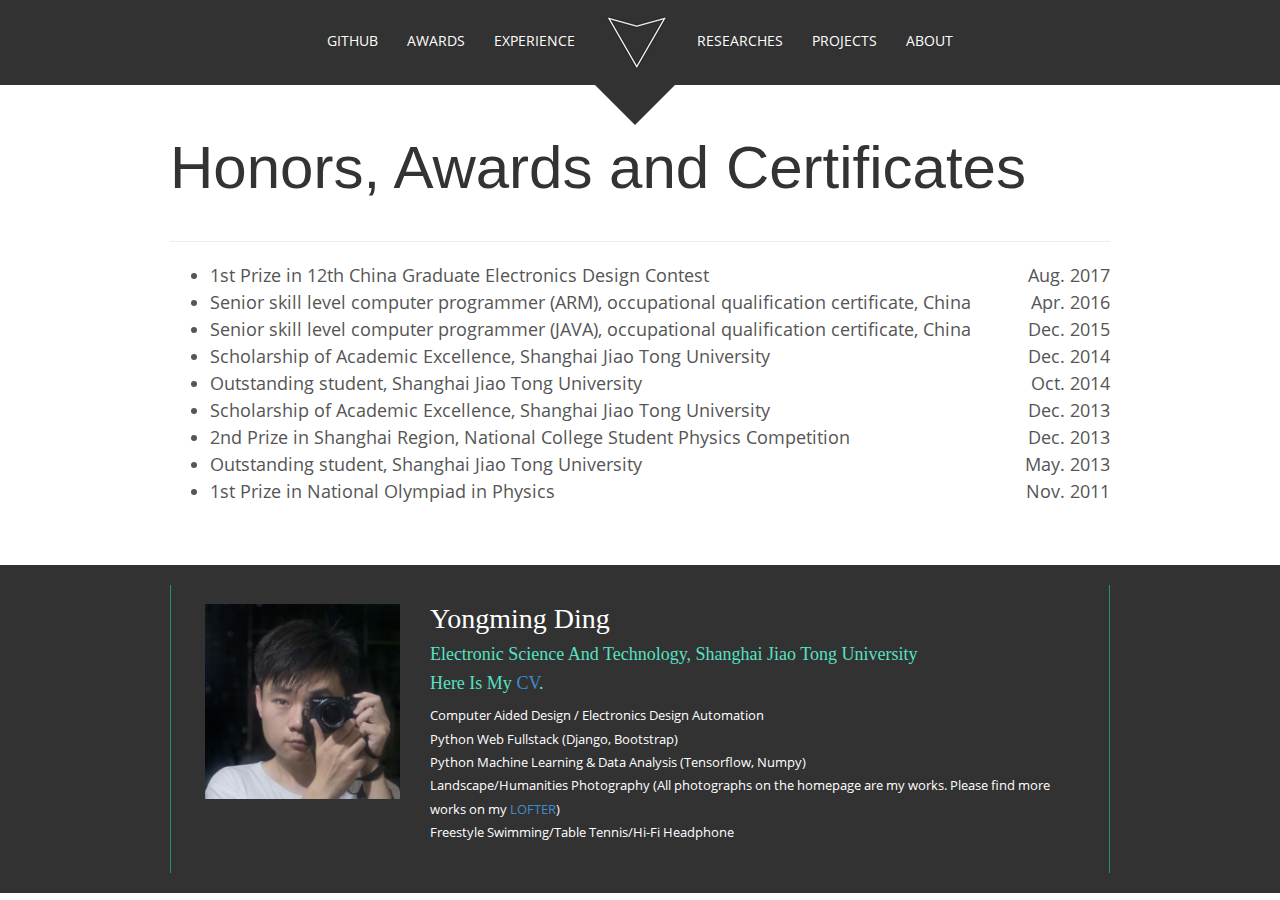
==== awards.html @ 0cfc6d03 "基本完成各大页面" ====
<!DOCTYPE HTML>
<html>

<head>
    <title>Awards</title>
    <!-- Bootstrap -->
    <meta http-equiv="Content-Type" content="text/html; charset=UTF-8">
    <meta http-equiv="X-UA-Compatible" content="IE=edge">
    <meta name="viewport" content="width=device-width, initial-scale=1">
    <link href="css/bootstrap.min.css" rel='stylesheet' type='text/css' />
    <link href="css/blog.css" rel='stylesheet' type='text/css' />
    <script type="application/x-javascript">
        addEventListener("load", function() {
            setTimeout(hideURLbar, 0);
        }, false);

        function hideURLbar() {
            window.scrollTo(0, 1);
        }
    </script>
    <!--[if lt IE 9]>
     <script src="https://oss.maxcdn.com/libs/html5shiv/3.7.0/html5shiv.js"></script>
     <script src="https://oss.maxcdn.com/libs/respond.web/js/1.4.2/respond.min.js"></script>
<![endif]-->
    <!--<link href=' http://fonts.useso.com/css?family=Kreon:300,400,700 ' rel='stylesheet ' type='text/css '>-->
    <link href="css/style.css" rel="stylesheet" type="text/css" media="all" />
    <!-- start plugins -->
    <script type="text/javascript" src="js/jquery.min.js"></script>
    <script>
        $(function() {
            var pull = $('#pull ');
            menu = $('nav ul ');
            menuHeight = menu.height();
            $(pull).on('click ', function(e) {
                e.preventDefault();
                menu.slideToggle();
            });
            $(window).resize(function() {
                var w = $(window).width();
                if (w > 320 && menu.is(':hidden ')) {
                    menu.removeAttr('style ');
                }
            });
        });
    </script>
    <!----font-Awesome----->
    <!--<link rel="stylesheet" href="fonts/web/css/font-awesome.min.css">-->
    <!----font-Awesome----->
    <script>
        var _hmt = _hmt || [];
        (function() {
            var hm = document.createElement("script");
            hm.src = "https://hm.baidu.com/hm.js?56b1f6779ceb253b7678c5e705c094e2";
            var s = document.getElementsByTagName("script")[0];
            s.parentNode.insertBefore(hm, s);
        })();
    </script>
</head>

<body>
    <div class="header_bg" id="home">
        <!-- start header -->
        <div class="container">
            <div class="row header text-center specials">
                <div class="h_logo">
                    <a href="index.html"><img src="images/logo.png" alt="" class="responsive" /></a>
                </div>
                <nav class="top-nav">
                    <ul class="top-nav nav_list">
                        <!-- <li><a href="portfolio.html">portfolio</a></li> -->
                        <li class="page-scroll"><a href="https://github.com/dreamtalen">Github</a></li>
                        <li class="page-scroll"><a href="awards.html">Awards</a></li>
                        <li class="page-scroll"><a href="experience.html">experience</a></li>
                        <li class="logo page-scroll">
                            <a title="hexa" href="index.html"><img src="images/logo.png" alt="" class="responsive" /></a>
                        </li>
                        <li class="page-scroll"><a href="research.html">researches</a></li>
                        <li class="page-scroll"><a href="projects.html">projects</a></li>
                        <li class="page-scroll"><a href="#about">About</a></li>

                        <!-- <li class="page-scroll"><a href="#contact">get in touch</a></li> -->
                    </ul>
                    <a href="#" id="pull"><img src="images/nav-icon.png" title="menu" /></a>
                </nav>
                <div class="clearfix"></div>
            </div>
        </div>
    </div>

    <style type="text/css">
        .experience_date { float:right; _position:relative;}
        .center_gpa {text-align: center;}
    </style>

    <div class="container">
        <div class="blog-header">
            <h1 class="blog-title">Honors, Awards and Certificates</h1>
        </div>
        <hr>
        <div class="row">
            <div class="col-sm-12 blog-main">
                <div class="blog-post">
                    <ul>
                        <li>1st Prize in 12th China Graduate Electronics Design Contest <span class="experience_date">Aug. 2017</span></li>
                        <li>Senior skill level computer programmer (ARM), occupational qualification certificate, China <span class="experience_date">Apr. 2016</span></li>
                        <li>Senior skill level computer programmer (JAVA), occupational qualification certificate, China <span class="experience_date">Dec. 2015</span></li>
                        <li>Scholarship of Academic Excellence, Shanghai Jiao Tong University<span class="experience_date">Dec. 2014</span></li>
                        <li>Outstanding student, Shanghai Jiao Tong University<span class="experience_date">Oct. 2014</span></li>
                        <li>Scholarship of Academic Excellence, Shanghai Jiao Tong University<span class="experience_date">Dec. 2013</span></li>
                        <li>2nd Prize in Shanghai Region, National College Student Physics Competition<span class="experience_date">Dec. 2013</span></li>
                        <li>Outstanding student, Shanghai Jiao Tong University<span class="experience_date">May. 2013</span></li>
                        <li>1st Prize in National Olympiad in Physics<span class="experience_date">Nov. 2011</span></li>
                    </ul>
                </div>
            </div>
        </div>
    </div>
    <div class="main_bg" id="about">
        <!-- start about us -->
        <div class="container">
            <div class="row about">
                <div class="col-md-3 about_img">
                    <img src="images/user.jpg" alt="" class="responsive" />
                </div>
                <div class="col-md-9 about_text">
                    <h3>Yongming Ding</h3>
                    <h4>Electronic Science and Technology, Shanghai Jiao Tong University</h4>
                    <h4>Here is my <a href="https://github.com/dreamtalen/CV_Ding/raw/master/CV_latest.pdf">CV</a>.</h4>
                    <p>Computer Aided Design / Electronics Design Automation
                        <br> Python Web Fullstack (Django, Bootstrap)
                        <br> Python Machine Learning & Data Analysis (Tensorflow, Numpy)
                        <br> Landscape/Humanities Photography (All photographs on the homepage are my works. Please find more works on my <a href="http://dmtalen.lofter.com/">LOFTER</a>)
                        <br> Freestyle Swimming/Table Tennis/Hi-Fi Headphone
                    </p>
                    <!-- <p>Here is my <a href="https://github.com/dreamtalen/CV_Ding/raw/master/CV_latest.pdf">CV</a>.</p> -->
                    <!-- 			<div class="soc_icons navbar-right">
				<ul class="list-unstyled text-center">
					<li><a href="#"><i class="fa fa-facebook"></i></a></li>
					<li><a href="#"><i class="fa fa-twitter"></i></a></li>
					<li><a href="#"><i class="fa fa-google-plus"></i></a></li>
					<li><a href="#"><i class="fa fa-pinterest"></i></a></li>
					<li><a href="#"><i class="fa fa-linkedin"></i></a></li>
					<li><a href="#"><i class="fa fa-dribbble"></i></a></li>
				</ul>	
			</div> -->
                </div>
            </div>
        </div>
    </div>

</body>

</html>
---- css/blog.css ----
/*
 * Globals
 */

body {
  font-family: Georgia, "Times New Roman", Times, serif;
  color: #555;
}

h1, .h1,
h2, .h2,
h3, .h3,
h4, .h4,
h5, .h5,
h6, .h6 {
  margin-top: 0;
  font-family: "Helvetica Neue", Helvetica, Arial, sans-serif;
  font-weight: normal;
  color: #333;
}


/*
 * Override Bootstrap's default container.
 */

@media (min-width: 1200px) {
  .container {
    width: 970px;
  }
}


/*
 * Masthead for nav
 */

.blog-masthead {
  background-color: #428bca;
  -webkit-box-shadow: inset 0 -2px 5px rgba(0,0,0,.1);
          box-shadow: inset 0 -2px 5px rgba(0,0,0,.1);
}

/* Nav links */
.blog-nav-item {
  position: relative;
  display: inline-block;
  padding: 10px;
  font-weight: 500;
  color: #cdddeb;
}
.blog-nav-item:hover,
.blog-nav-item:focus {
  color: #fff;
  text-decoration: none;
}

/* Active state gets a caret at the bottom */
.blog-nav .active {
  color: #fff;
}
.blog-nav .active:after {
  position: absolute;
  bottom: 0;
  left: 50%;
  width: 0;
  height: 0;
  margin-left: -5px;
  vertical-align: middle;
  content: " ";
  border-right: 5px solid transparent;
  border-bottom: 5px solid;
  border-left: 5px solid transparent;
}


/*
 * Blog name and description
 */

.blog-header {
  padding-top: 20px;
  padding-bottom: 20px;
}
.blog-title {
  margin-top: 30px;
  margin-bottom: 0;
  font-size: 60px;
  font-weight: normal;
}
.blog-description {
  font-size: 20px;
  color: #999;
}


/*
 * Main column and sidebar layout
 */

.blog-main {
  font-size: 18px;
  line-height: 1.5;
}

/* Sidebar modules for boxing content */
.sidebar-module {
  padding: 15px;
  margin: 0 -15px 15px;
}
.sidebar-module-inset {
  padding: 15px;
  background-color: #f5f5f5;
  border-radius: 4px;
}
.sidebar-module-inset p:last-child,
.sidebar-module-inset ul:last-child,
.sidebar-module-inset ol:last-child {
  margin-bottom: 0;
}


/* Pagination */
.pager {
  margin-bottom: 60px;
  text-align: left;
}
.pager > li > a {
  width: 140px;
  padding: 10px 20px;
  text-align: center;
  border-radius: 30px;
}


/*
 * Blog posts
 */

.blog-post {
  margin-bottom: 60px;
}
.blog-post-title {
  margin-bottom: 5px;
  font-size: 40px;
}
.blog-post-meta {
  margin-bottom: 20px;
  color: #999;
}


/*
 * Footer
 */

.blog-footer {
  padding: 40px 0;
  color: #999;
  text-align: center;
  background-color: #f9f9f9;
  border-top: 1px solid #e5e5e5;
}
.blog-footer p:last-child {
  margin-bottom: 0;
}
---- css/style.css ----
@font-face {
     font-family: 'open_sansregular';
      src:url('../fonts/OpenSans-Regular-webfont.ttf') format('truetype');
}
body {
	font-family: 'open_sansregular';
	background:#ffffff;
	font-size: 100%;
}
/* start header */
.header_bg{
	background: #323232;
}
.h_logo{
	display: none;
}
/* top-nav */
.top-nav:before,.top-nav:after {
    content: " ";
    display: table;
}
.top-nav:after {
    clear: both;
}
.top-nav {
    *zoom: 1;
    margin: 0;
}
nav {
	width: 100%;
	position: relative;
}
nav ul {
	padding: 0;
	text-align:center;
}
nav li {
	display: inline-block;
	margin: 10px 8px;
}
nav li.active a,nav li  a:hover{
	text-decoration:none;
	/*color: #323232;*/
	color: #57E0C4;
}
nav li  a {
	color: #fff;
	display: block;
	text-align: center;
	text-decoration: none;
	padding: 5px;
	text-transform: uppercase;
	font-size: 14px;
	-webkit-transition: all 0.3s ease-in-out;
	-moz-transition: all 0.3s ease-in-out;
	-o-transition: all 0.3s ease-in-out;
	transition: all 0.3s ease-in-out;
}
nav a#pull {
	display: none;
}
.specials {
	position: relative;
}
.specials:after {
	content: '';
	position: absolute;
	width: 0;
	height: 0;
	border: 40px solid #323232;
	border-bottom: 0 solid rgba(0, 0, 0, 0)!important;
	border-right: 40px solid rgba(0, 0, 0, 0)!important;
	border-left: 40px solid rgba(0, 0, 0, 0)!important;
	left: 50%;
	bottom: -40px;
	margin-left: -45px;
}
.copyrights{text-indent:-9999px;height:0;line-height:0;font-size:0;overflow:hidden;}
/*Styles for screen 600px and lower*/
@media screen and (max-width: 768px) {
	nav { 
  		height: auto;
  	}
  	nav ul {
  		width: 100%;
  		display: block;
  		height: auto;
  	}
  	nav li {
  		text-align:left;
  		width: 100%;
  		position: relative;
  		margin: 0;
  	}
  	nav li a {
		border-top: 1px solid #242424;
	}
	nav li:last-child a {
		border-bottom: 1px solid #242424;
		margin-bottom: 20px;		
	}

  	nav a {
	  	text-align: left;
	  	width: 100%;
	  	text-indent: 25px;
  	}
}
/* start slider */
.slider_bg{
	background: #ffffff;
}
.list_imgs li{
	display: block;
}
.list_imgs li img{
	display: inline-block !important;
		margin:60px 0;
}
.wmuSlider {
	height: 100% !important;
	position: relative;
	overflow: hidden;
}
.wmuSlider .wmuSliderWrapper article {
	text-align: center;
	height: 100%;
}
.wmuSlider .wmuSliderWrapper article img {
	max-width: 100%;
	width: auto;
	height: auto;
	display:block;
}
.wmuSliderPagination {
	z-index: 2;
	position: absolute;
	left: 15px;
	bottom: 2%;
	margin: 0;
	padding: 0;
}
.wmuSliderPagination li {
	margin: 0 10px 10px 0;
	list-style-type: none;
	float: left;
}
.wmuSliderPagination a {
	display: block;
	text-indent: -9999px;
	width: 10px;
	height: 10px;
	background:#292929;
	border:1px solid #303030;
	border-radius: 20px;
	-webkit-border-radius: 20px;
	-moz-border-radius: 20px;
	-o-border-radius: 20px;
}
.wmuSliderPagination a.wmuActive {
	background:#24A78C;
	border: 1px solid #24A78C;
}
.slider_text{
	width:50%;
	margin:0 auto;
	text-align: center;
}
.slider_text h2{
	font-family: 'open_sansregular'; 
	text-transform: uppercase;
	color: #202020;
	font-size: 3em;
	padding: 4% 0 4%;
}
.wmu_btn a{
	font-size: 13px;
	text-transform:uppercase;
	color:#191919;
	border: 1px solid #101010;
	padding: 15px 40px;
	display: inline-block;
	border-radius: 2px;
	-webkit-border-radius: 2px;
	-moz-border-radius: 2px;
	-o-border-radius: 2px;
	-webkit-transition: color .2s linear,background .2s linear;
	-moz-transition: color .2s linear,background .2s linear;
	-o-transition: color .2s linear,background .2s linear;
	transition: color .2s linear,background .2s linear;
}
.wmu_btn a:hover{
	border: 1px solid #C55151;
	background: #EA6060;
	color: #ffffff;
}
/* start about us */
.main_bg{
	background: #323232;
}
.about{
	margin:20px 0;
	padding: 2% 2%;
	border-left: 1px solid #248E78;
	border-right: 1px solid #248E78;
}
.about_img img{
	width: 100%;
}
.about_text h3{
	font-family: 'Kreon', serif;
	font-size: 28px;
	color: #ffffff;
	text-transform: capitalize;
}
.about_text h4{
	font-family: 'Kreon', serif;
	font-size: 18px;
	color: #57E0C4;
	text-transform: capitalize;
}
.about_text p{
	font-size: 13px;
	color: #ffffff;
	line-height: 1.8em;
}
/* start soc_icons */
.soc_icons ul{
	margin-bottom: 0;
}
.soc_icons ul li{
	display:inline-block;
	margin-left: -3px;
}
.soc_icons ul li a{
	color:#ffffff;
	font-size: 24px;
	display: block;
}
.soc_icons ul li a i{
	line-height: 52px;
	width: 52px;
	height: 52px;	
	-webkit-transition: all 0.3s ease-in-out;
	-moz-transition: all 0.3s ease-in-out;
	-o-transition: all 0.3s ease-in-out;
	transition: all 0.3s ease-in-out;
}
.soc_icons ul li a i.fa-facebook {
	background: #3660A0;
}
.soc_icons ul li a i.fa-twitter {
	background: #2CAAE1;
}
.soc_icons ul li a i.fa-google-plus {
	background: #DD5644;
}
.soc_icons ul li a i.fa-pinterest {
	background: #CC2B27;
}
.soc_icons ul li a i.fa-linkedin {
	background: #0A6C9B;
}
.soc_icons ul li a i.fa-dribbble {
	background: #EF558F;
}
.soc_icons ul li a i:hover{
	background: #323232;
}
/* start footer */
.footer_bg{
	background: #353535;
}
.footer{
	padding: 4%;
}
.contact_left h3{
	font-family: 'Kreon', serif;
	font-size: 24px;
	color: #ffffff;
	text-transform: capitalize;
}
.contact_left p{
	font-size: 14px;
	color: #999999;
	line-height: 1.5em;
}
.contact_left form input[type="text"],.contact_left form textarea{
	font-family: 'open_sansregular';
	margin:20px 0;
	box-shadow: none;
	border: 1px solid #303030;
	background:#454545;
	color: #9C9C9C;
	line-height:1.8em;
	display: block;
	width: 100%;
	padding: 6px 12px;
	font-size: 14px;
	outline:none;
	-webkit-appearance:none;
	transition: border-color 0.3s;
	-o-transition: border-color 0.3s;
	-ms-transition: border-color 0.3s;
	-moz-transition: border-color 0.3s;
	-webkit-transition: border-color 0.3s;
}
.contact_left form textarea{
	resize: none;
	height: 160px;
}
.contact_left form input[type="text"]:focus,.contact_left form textarea:focus{
	border: 1px solid #323232;	
}
.contact_left form input[type="text"]:hover,.contact_left form textarea:hover{
	border-color: #323232;
}
.contact_right {
	margin-top: 8%;
}
.contact_right p{
	color: #c9c9c9;
	font-size: 13px;
	line-height: 1.8em;
	margin: 5px 0 0;
	text-align: justify;
}
.contact_right span{
	color: #ffffff;
	font-size: 14px;
	-webkit-text-stroke: 0.2px;
}
.address li{
	display: block;
	margin: 10px  0;
}
.address li i{
	color:#323232;
	font-size: 20px;
	vertical-align: middle;
}
.address{
	margin-top: 20px;
}
.address li span{
	color: #f0f0f0;
	font-size: 14px;
	margin-left: 15px;
}
.address li a{
	color: #f0f0f0;
	font-size: 14px;
	margin-left: 8px;
	-webkit-transition: all 0.3s ease-in-out;
	-moz-transition: all 0.3s ease-in-out;
	-o-transition: all 0.3s ease-in-out;
	transition: all 0.3s ease-in-out;
}
.address li a:hover{
	text-decoration:none;
	color:#323232;
}
.contact_left form input[type="submit"] {
	font-family: 'open_sansregular';
	-webkit-appearance: none;
	cursor: pointer;
	outline: none;
	background: #323232;
	text-transform: uppercase;
	font-weight: 100;
	border: none;
	color: #ffffff;
	padding: 14px 24px;
	font-size: 13px;
	-webkit-transition: all 0.3s ease-in-out;
	-moz-transition: all 0.3s ease-in-out;
	-o-transition: all 0.3s ease-in-out;
	transition: all 0.3s ease-in-out;
}
.contact_left form input[type="submit"]:hover{
	background: #2B9C85;
}
/* start footer */
.footer1_bg{
	background: #222222;
}
.copy p{
	color: #c9c9c9;
	font-size: 14px;
	line-height: 1.8em;
}
.copy p a{
	color:#323232;
	-webkit-transition: all 0.3s ease-in-out;
	-moz-transition: all 0.3s ease-in-out;
	-o-transition: all 0.3s ease-in-out;
	transition: all 0.3s ease-in-out;
}
.copy p a:hover{
	color: #c9c9c9;
	text-decoration: none;
}
/**********/
#toTop {
	display: none;
	text-decoration: none;
	position: fixed;
	bottom: 10px;
	right: 10px;
	overflow: hidden;
	width: 32px;
	height: 32px;
	border: none;
	text-indent: 100%;
	background: url(../images/arrow_up.png) no-repeat center;
}
/* start portfolio  */

h2.style{
	font-family: 'Kreon', serif;
	display: block;
	text-transform: uppercase;
	font-size: 26px;
	background: #323232;
	padding: 15px;
	color: #ffffff;
	margin: 4% 0;
}
.grids_of_4 {
	margin-top: 2%;
}
.images_1_of_4 h3 a{
	font-family: 'Kreon', serif;
	display: block;
	text-transform: capitalize;
	font-size: 20px;
	color: #3b3b3b;
	-webkit-transition: all 0.3s ease-in-out;
	-moz-transition: all 0.3s ease-in-out;
	-o-transition: all 0.3s ease-in-out;
	transition: all 0.3s ease-in-out;
}
.images_1_of_4 h3 a:hover{
	text-decoration: none;
	color:#323232;
}
.images_1_of_4 h4 a{
	font-family: 'Kreon', serif;
	font-style: italic;
	line-height: 1.5em;
	font-size: 16px;
	color:#323232;
	text-transform: capitalize;
	-webkit-transition: all 0.3s ease-in-out;
	-moz-transition: all 0.3s ease-in-out;
	-o-transition: all 0.3s ease-in-out;
	transition: all 0.3s ease-in-out;
}
.images_1_of_4 h4 a:hover{
	text-decoration: none;
	color: #323232;
}
/* start blog */
.blog{
	background: #ffffff;
	margin: 15px 0;
}
.main{
	padding: 4%;
}
.para {
	font-size: 13px;
	line-height: 1.8em;
	color: #323232;
}
.blog_left{
	display: block;
}
.blog_img{
	margin: 15px 0;
}
.blog_left h4 a{
	font-family: 'Kreon', serif;
	display: block;
	text-transform: capitalize;
	font-size: 22px;
	color: #3b3b3b;
	-webkit-transition: all 0.3s ease-in-out;
	-moz-transition: all 0.3s ease-in-out;
	-o-transition: all 0.3s ease-in-out;
	transition: all 0.3s ease-in-out;
}
.blog_left h4 a:hover{
	text-decoration: none;
	color: #323232;
}
.blog_list ul li{
	display:inline-block;
	margin-left: 10px;
}
.blog_list ul li:first-child{
	margin-left: 0;
}
.blog_list li a{
	display: block;
	padding: 4px 8px;
	color: #b6b6b6;
	text-transform: capitalize;
}
.blog_list ul li i{
	font-size: 15px;
	color: #323232;
}
.blog_list li span{
	font-family: 'Kreon', serif;
	padding-left:10px;
	font-size: 15px;
	color: #5a5a5a;
}
.blog_list li a:hover,.blog_list li a span:hover{
	color: #323232;
	text-decoration: none;
}
.b_left a{
	font-size: 14px;
	color: #323232;
}
.b_left a span{
	margin-left: 5px;
}
.b_left a:hover{
	color: #323232;
	text-decoration: none;	
}
/* start read_more */
.read_more{
	margin: 4% 0;
}
.read_more.btm{
	margin-bottom: 8%;
}
.read_more a{
	background: #323232;
	text-transform: uppercase;
	font-weight: 100;
	border: none;
	color: #ffffff;
	padding: 12px 24px;
	font-size: 13px;
	-webkit-transition: all 0.3s ease-in-out;
	-moz-transition: all 0.3s ease-in-out;
	-o-transition: all 0.3s ease-in-out;
	transition: all 0.3s ease-in-out;
}
.read_more a:hover{
	text-decoration:none;
	background: #2B9C85;
}
.blog_right{
	margin-top: 15px;
}
.blog_right h4{
	font-family: 'Kreon', serif;
	text-transform: capitalize;
	font-size: 2em;
	color: #3b3b3b;
	margin-bottom: 15px;
}
/* start ads_nav */
.ads_nav li{
	float: left;
	width: 46.333333%;
	margin:0 0 15px 15px;
}
.ads_nav li:nth-child(2),.ads_nav li:nth-child(4){
	margin-left: 0;
}
.ads_nav li a{
	display: block;
	-webkit-transition: all 0.3s ease-in-out;
	-moz-transition: all 0.3s ease-in-out;
	-o-transition: all 0.3s ease-in-out;
	transition: all 0.3s ease-in-out;
}
.ads_nav li a img{
	width: 100%;
}
.ads_nav li a:hover{
	zoom: 1;
	filter: alpha(opacity=50);
	opacity: 0.7;
	-webkit-transition: opacity .15s ease-in-out;
	-moz-transition: opacity .15s ease-in-out;
	-ms-transition: opacity .15s ease-in-out;
	-o-transition: opacity .15s ease-in-out;
	transition: opacity .15s ease-in-out;
}
/* start tag_nav */
.tag_nav {
	margin: 8% 0;
}
.tag_nav li{
	margin:10px 5px 0 0;
	display: inline-block;
}
.tag_nav li a{
	display: block;
	text-transform: capitalize;
	background: #3b3b3b;
	color: #ffffff;
	font-size: 13px;
	padding: 8px 14px;
	border-radius: 2px;
	-webkit-border-radius: 2px;
	-moz-border-radius: 2px;
	-o-border-radius: 2px;
	-webkit-transition: all 0.3s ease-in-out;
	-moz-transition: all 0.3s ease-in-out;
	-o-transition: all 0.3s ease-in-out;
	transition: all 0.3s ease-in-out;
}
.tag_nav li.active a,.tag_nav li a:hover{
	background: #323232;
	color: #ffffff;
	text-decoration:none;
}
/* start Social Likes */
.social_network_likes {
	text-align: center;
}
.social_network_likes li{
	width: 24.33333%;
	display: inline-block;
	margin-left: -4px;
}
.social_network_likes li:first-child{
	margin-left: 0;
}
.social_network_likes li a{
	display:block;
	color:#FFF;
	font-size: 1.5em;
	text-transform:capitalize;
	-webkit-transition: all 0.3s ease-in-out;
	-moz-transition: all 0.3s ease-in-out;
	-o-transition: all 0.3s ease-in-out;
	transition: all 0.3s ease-in-out;	
}
.social_network_likes li a p{
	padding:10px 0 5px;
	font-size: 14px;
}
.social_network_likes li a span{
	display:block;
	font-size: 24px;
}
.social_network_likes li a div.followers{
	border-bottom:1px solid #FFFFFF;
}
.social_network_likes li a:hover{
	text-decoration: none;
}
.social_network_likes li:first-child a {
	border-left:none;
}
.social_network_likes li a.tweets{
	background:#34CCFF;
}
.social_network_likes li a.tweets:hover{
  background:#2DC0F1;
}
.social_network_likes li a.facebook-followers{
	background:#3B5A99;
}
.social_network_likes li a.facebook-followers:hover{
	background:#33518D;
}
.social_network_likes li a.email{
	background:#27c1b9;
}
.social_network_likes li a.email:hover{
  background:#0BB1A8;
}
.social_network_likes li a.dribble{
	background:#EB4D89;
}
.social_network_likes li a.dribble:hover{
  background:#E04580;
}
.social_network_likes li a div.social_network{
	padding:15px 0 10px;
}
.social_network i{
	width:45px;
	height:45px;
	display:block;
	background:url(../images/social-icons.png) no-repeat;	
	margin:0 auto;
}
.social_network i.twitter-icon{
	background-position: 0px 0px;
}
.social_network i.facebook-icon{
	background-position: -47px 0px;
}
.social_network i.email-icon{
	background-position: -104px 0px;
}
.social_network i.dribble-icon{
	background-position: -156px 0px;
}
/* start news_letter */
.news_letter{
	margin: 8% 0;
}
.news_letter form input[type="text"]{
	font-family: 'open_sansregular';
	font-weight:100;
	padding: 10px;
	display: block;
	width: 100%;
	background: #ffffff;
	outline: none;
	color: #555555;
	font-size: 13px;
	border: 1px solid #DADADA;
	-webkit-appearance: none;
}
.news_letter form span{
	position: relative;
	z-index: 1;
}
.news_letter form input[type="submit"]{
	margin-top:20px;
	font-family: 'open_sansregular';
	-webkit-appearance: none;
	cursor: pointer;
	outline: none;
	background: #323232;
	text-transform: uppercase;
	font-weight: 100;
	border: none;
	color: #ffffff;
	padding: 14px 24px;
	font-size: 13px;
	-webkit-transition: all 0.3s ease-in-out;
	-moz-transition: all 0.3s ease-in-out;
	-o-transition: all 0.3s ease-in-out;
	transition: all 0.3s ease-in-out;
}
.news_letter form input[type="submit"]:hover{
	background: #2B9C85;
}
/* details */
.details{
	margin-bottom: 3%;
}
/***** Media Quries *****/
@media only screen and (max-width: 1440px) and (min-width: 240px)  {
	.wrap{
		width:95%;
	}
}
@media only screen and (max-width:1366px){

}
@media only screen and (max-width:1280px){

}
@media only screen and (max-width:1024px){
	.soc_icons ul li a {
		font-size: 20px;
	}
	.soc_icons ul li a i {
		line-height: 44px;
		width: 44px;
		height: 44px;
	}
}
@media only screen and (max-width:768px){
	nav {
		border-bottom: 0;
	}
	nav ul {
		display: none;
		height: auto;
	}
	nav a#pull {
		display: block;
		width: 100%;
		position: relative;
		color: #F26D7D;
		text-align: right;
	}
	nav a#pull:after {
		content:"";
		background: url('nav-icon.png') no-repeat;
		width: 30px;
		height: 30px;
		display: inline-block;
		position: absolute;
		right: 15px;
		top: 10px;
	}
	nav a#pull img{
		margin-right:2%;
	}
	.navicon {
		top: 30px;
		left: 30px;
	}
	.header_bg {

	}
	.logo{
		display: none;
	}
	.h_logo{
		display: block;
		position: absolute;
		left: 45%;
		top:15px;
		z-index: 999;
	}
	.specials {
		padding: 34px 10px;
	}
	 nav li a {
	 	padding:10px 10px;
	 	text-align:left;
	 }
	 .nav_list{
	 	margin-top: 40px;
	 }
	 .contact_right {
		margin-top: 14%;
	}
	.images_1_of_4 img{
		width:100%;
	}
	.images_1_of_4 h3{
		margin: 10px 0 0;
	}
	.images_1_of_4 p{
		margin: 0;
	}
	.images_1_of_4 h4{
		margin: 0 0 20px;
	}
}
@media only screen and (max-width: 640px) {
	h2.style {
		font-size: 22px;
	}
	.blog_left h4 a {
		font-size: 18px;
	}
	.blog_list{
		float:none !important;
	}
	.b_left{
		float:none !important;
	}
	.blog_list li a {
		padding: 4px 2px;
	}
	.contact_right {
		margin-top: 18%;
	}
}
@media only screen and (max-width: 480px) {
	.navicon {
		top: 20px;
		left: 20px;
	}
	.h_logo {
		left: 42.333%;
	}
}
@media only screen and (max-width: 320px) {
	.h_logo {
		left: 38.333%;
	}
	nav li {
		display: block;
		float: none;
		width: 100%;
	}
	nav li a {
		border-bottom: 1px solid #576979;
	}
	.navicon {
		top: 10px;
		left: 10px;
	}
	.main {
		padding: 2%;
		margin-top: 10%;
	}
	.blog_list ul li{
		margin-left: 0;
	}
	.blog_list li span {
		padding-left: 5px;
	}
	.blog_left h4 a {
		line-height: 1.5em;
	}
	.contact_right {
		margin-top: 28%;
	}
	.about {
		padding: 2% 0%;
	}
	.soc_icons ul li a {
		font-size: 16px;
	}
	.soc_icons ul li a i {
		line-height: 40px;
		width: 40px;
		height: 40px;
	}
}
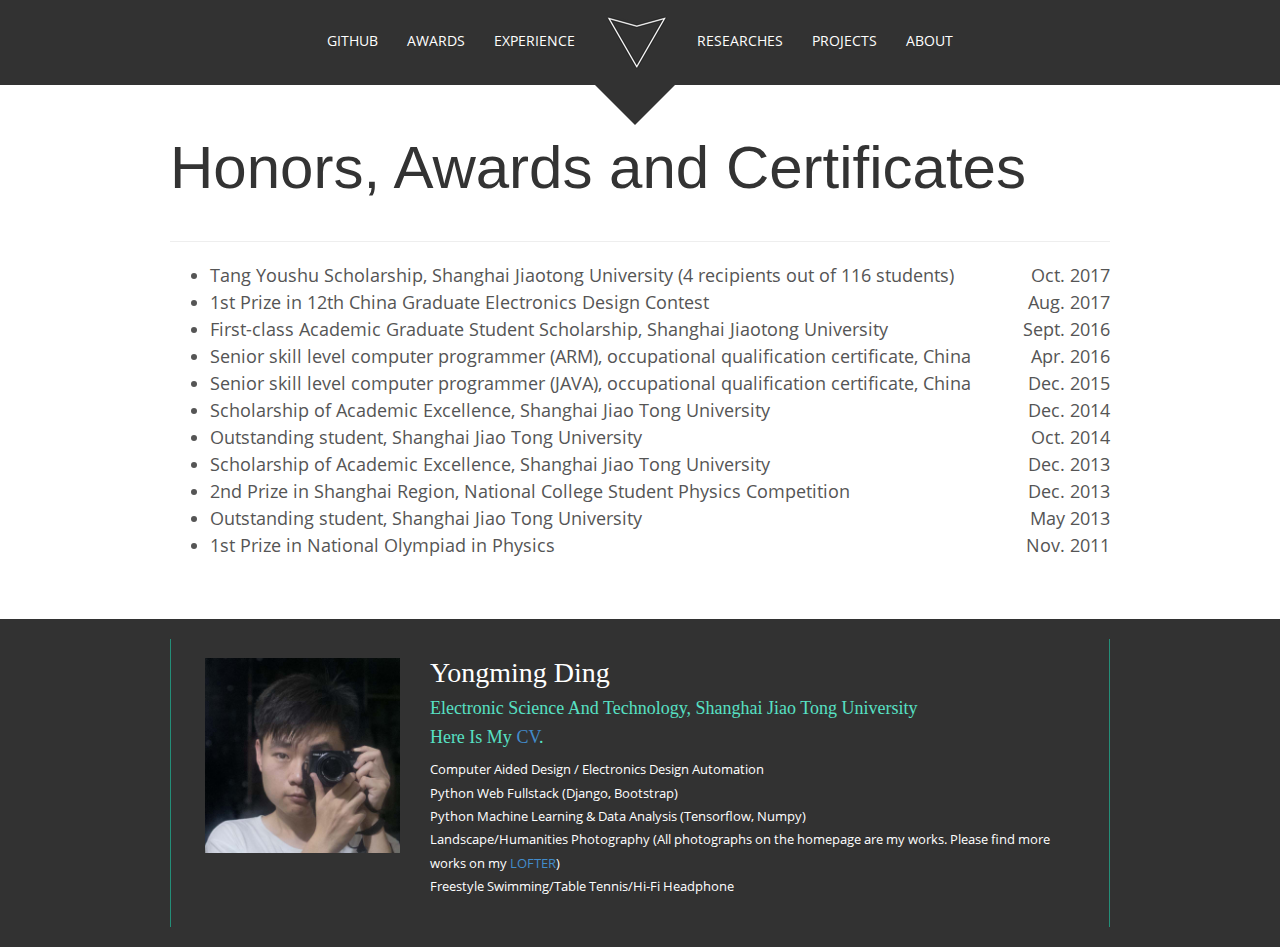
==== commit 8a3b7e17: "增加两个奖项" ====
--- a/awards.html
+++ b/awards.html
@@ -101,14 +101,16 @@
             <div class="col-sm-12 blog-main">
                 <div class="blog-post">
                     <ul>
+                        <li>Tang Youshu Scholarship, Shanghai Jiaotong University (4 recipients out of 116 students)<span class="experience_date">Oct. 2017</span></li>
                         <li>1st Prize in 12th China Graduate Electronics Design Contest <span class="experience_date">Aug. 2017</span></li>
+                        <li>First-class Academic Graduate Student Scholarship, Shanghai Jiaotong University <span class="experience_date">Sept. 2016</span></li>
                         <li>Senior skill level computer programmer (ARM), occupational qualification certificate, China <span class="experience_date">Apr. 2016</span></li>
                         <li>Senior skill level computer programmer (JAVA), occupational qualification certificate, China <span class="experience_date">Dec. 2015</span></li>
                         <li>Scholarship of Academic Excellence, Shanghai Jiao Tong University<span class="experience_date">Dec. 2014</span></li>
                         <li>Outstanding student, Shanghai Jiao Tong University<span class="experience_date">Oct. 2014</span></li>
                         <li>Scholarship of Academic Excellence, Shanghai Jiao Tong University<span class="experience_date">Dec. 2013</span></li>
                         <li>2nd Prize in Shanghai Region, National College Student Physics Competition<span class="experience_date">Dec. 2013</span></li>
-                        <li>Outstanding student, Shanghai Jiao Tong University<span class="experience_date">May. 2013</span></li>
+                        <li>Outstanding student, Shanghai Jiao Tong University<span class="experience_date">May 2013</span></li>
                         <li>1st Prize in National Olympiad in Physics<span class="experience_date">Nov. 2011</span></li>
                     </ul>
                 </div>
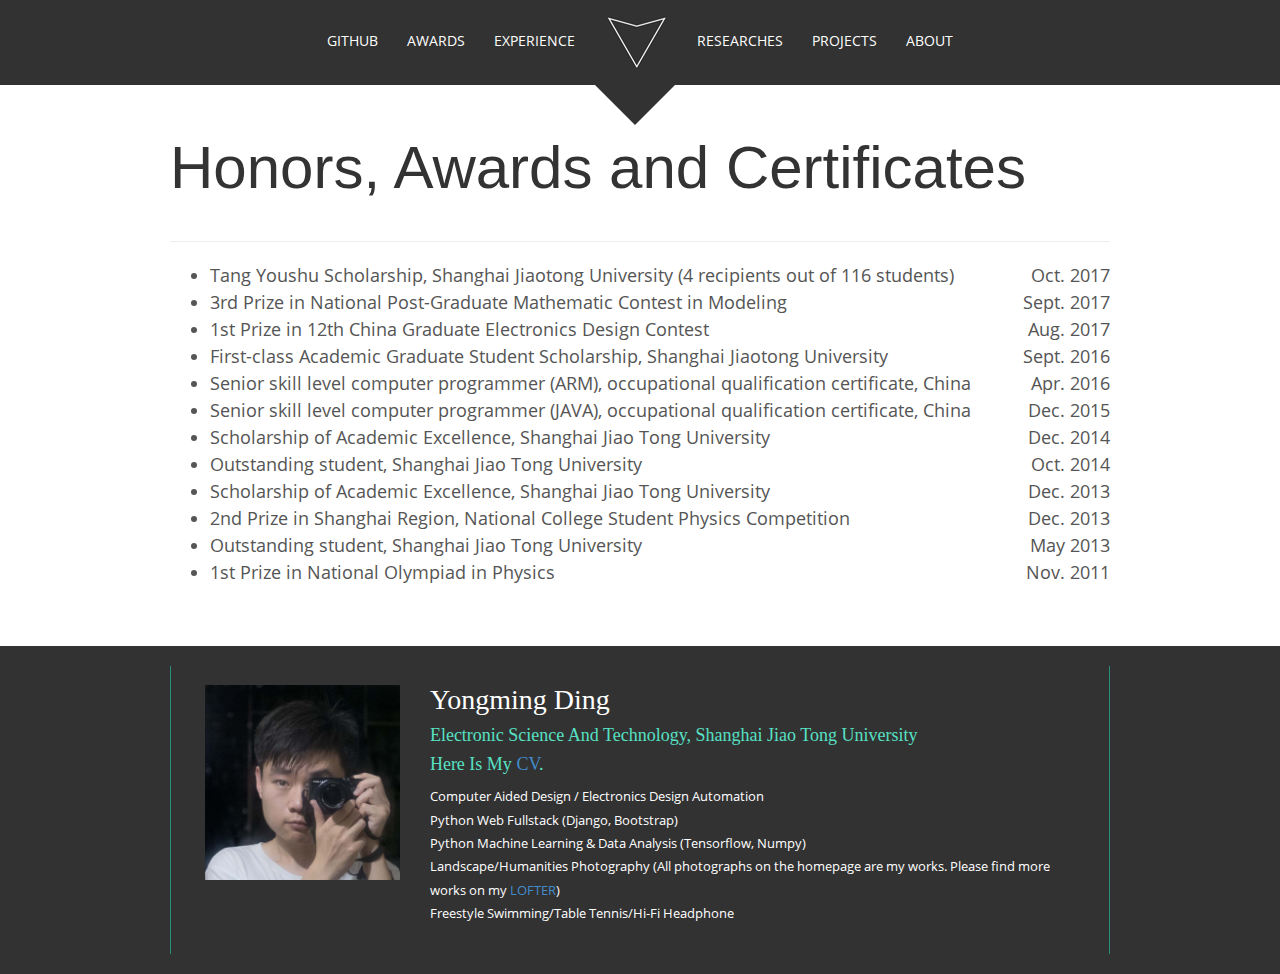
==== commit a2510006: "更新awards 和Research的内容" ====
--- a/awards.html
+++ b/awards.html
@@ -102,6 +102,7 @@
                 <div class="blog-post">
                     <ul>
                         <li>Tang Youshu Scholarship, Shanghai Jiaotong University (4 recipients out of 116 students)<span class="experience_date">Oct. 2017</span></li>
+                        <li>3rd Prize in National Post-Graduate Mathematic Contest in Modeling <span class="experience_date">Sept. 2017</span></li>
                         <li>1st Prize in 12th China Graduate Electronics Design Contest <span class="experience_date">Aug. 2017</span></li>
                         <li>First-class Academic Graduate Student Scholarship, Shanghai Jiaotong University <span class="experience_date">Sept. 2016</span></li>
                         <li>Senior skill level computer programmer (ARM), occupational qualification certificate, China <span class="experience_date">Apr. 2016</span></li>
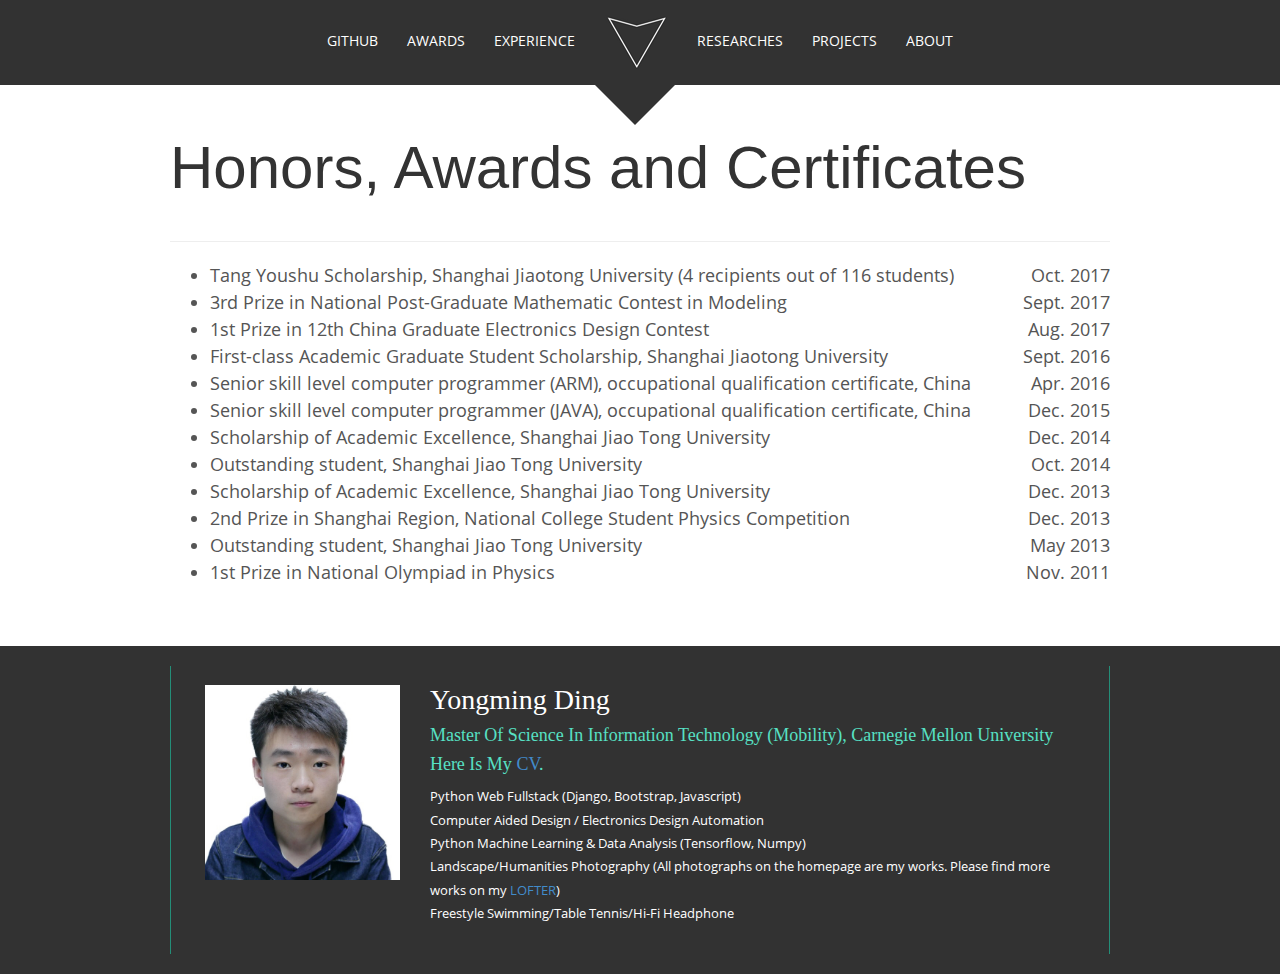
==== commit 76097517: "update" ====
--- a/awards.html
+++ b/awards.html
@@ -127,10 +127,10 @@
                 </div>
                 <div class="col-md-9 about_text">
                     <h3>Yongming Ding</h3>
-                    <h4>Electronic Science and Technology, Shanghai Jiao Tong University</h4>
+                    <h4>Master of Science in Information Technology (Mobility), Carnegie Mellon University</h4>
                     <h4>Here is my <a href="https://github.com/dreamtalen/CV_Ding/raw/master/CV_latest.pdf">CV</a>.</h4>
-                    <p>Computer Aided Design / Electronics Design Automation
-                        <br> Python Web Fullstack (Django, Bootstrap)
+                    <p> Python Web Fullstack (Django, Bootstrap, Javascript)
+                        <br >Computer Aided Design / Electronics Design Automation
                         <br> Python Machine Learning & Data Analysis (Tensorflow, Numpy)
                         <br> Landscape/Humanities Photography (All photographs on the homepage are my works. Please find more works on my <a href="http://dmtalen.lofter.com/">LOFTER</a>)
                         <br> Freestyle Swimming/Table Tennis/Hi-Fi Headphone
